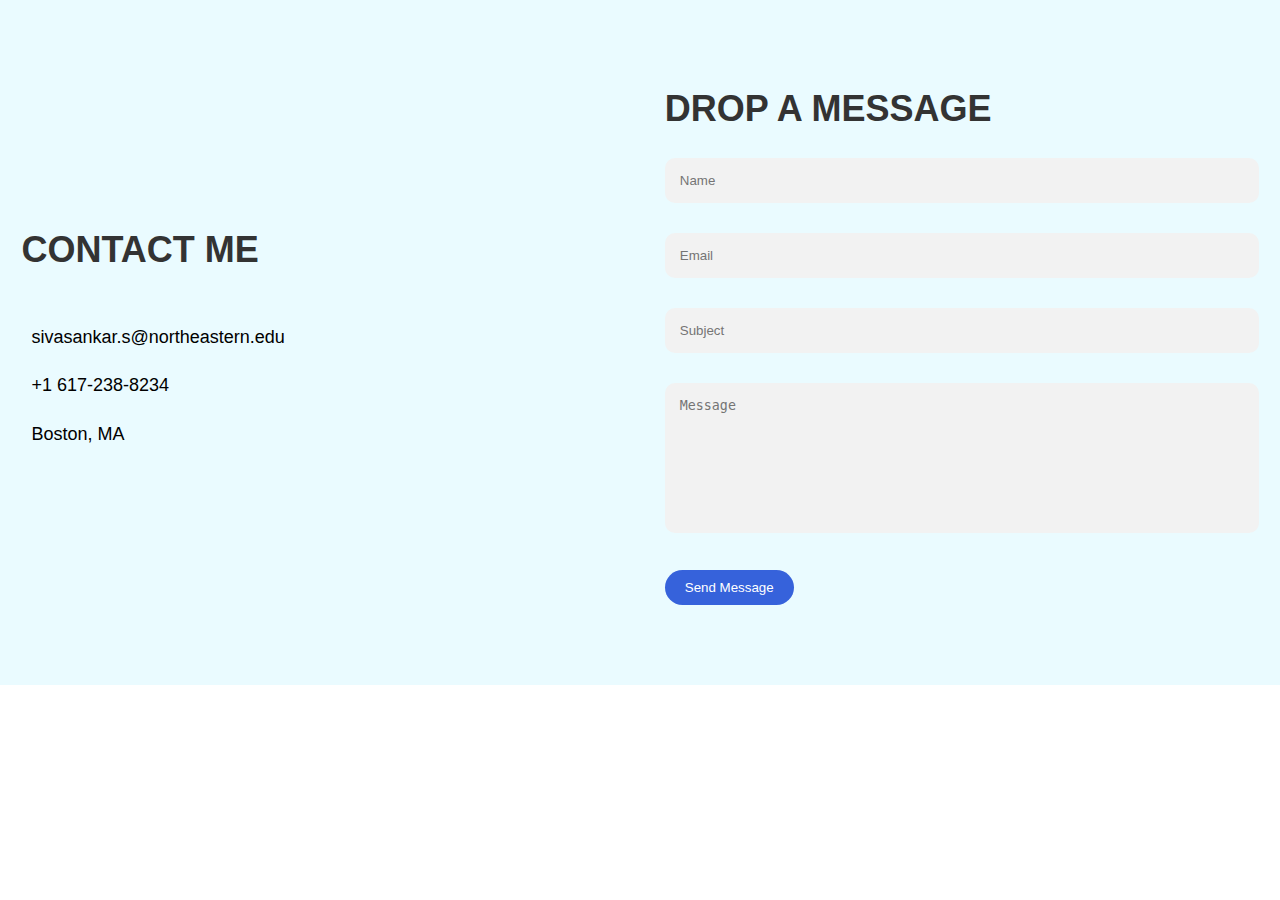
==== contact.html @ 87e983fd "firstcommit" ====
<!DOCTYPE html>
<html lang="en">
<head>
    <meta charset="UTF-8">
    <meta http-equiv="X-UA-Compatible" content="IE=edge">
    <meta name="viewport" content="width=device-width, initial-scale=1.0">
    <link rel="stylesheet" href="css/style.css">
    <link rel="stylesheet" href="https://use.fontawesome.com/releases/v5.15.3/css/all.css" integrity="sha384-HLSCJvyiZ+WBRdiKbOQjs02xvpX9StQ/hCFkLq6RKyUhdwJLsxFvTtsTbsU0SN0u" crossorigin="anonymous">

    <title>Sruthi's Contact</title>
</head>
<body>
    <!-- Contact -->
    <section id="contact">
        <div class="container">
          <div class="row">
            <div class="col-md-6">
              <div class="contact-info">
                <h2>Contact me</h2>
                <ul>
                  <li><i class="fas fa-envelope"></i>sivasankar.s@northeastern.edu</li>
                  <li><i class="fas fa-phone"></i>+1 617-238-8234</li>
                  <!-- <li>
                    <div class="social-icons">
                      <a href="#"><i class="fab fa-twitter"></i></a>
                      <a href="#"><i class="fab fa-facebook-f"></i></a>
                      <a href="#"><i class="fab fa-linkedin-in"></i></a>
                      <a href="#"><i class="fab fa-github"></i></a>
                    </div>
                  </li> -->
                  <li><i class="fas fa-map-marker-alt"></i> Boston, MA </li>
                </ul>
              </div>
            </div>
            <div class="col-md-6">
              <div class="contact-form">
                <h2>Drop a Message</h2>
                <form>
                  <input type="text" placeholder="Name" required>
                  <input type="email" placeholder="Email" required>
                  <input type="text" placeholder="Subject" required>
                  <textarea placeholder="Message" required></textarea>
                  <button type="submit">Send Message</button>
                </form>
              </div>
            </div>
          </div>
        </div>
      </section>
    </body>
    </html>
---- css/style.css ----
.header {
  top: 0;
  left: 0;
  width: 100%;
  background-color: #fff;
  box-shadow: 0px 1px 5px rgba(0, 0, 0, 0.1);
  z-index: 1000;
}

.navbar {
  display: flex;
  justify-content: space-between;
  align-items: center;
  max-width: 1200px;
  margin: 0 auto;
  padding: 1rem;
}

.logo {
  font-size: 2rem;
  font-weight: bold;
  color: #000;
  text-decoration: none;
}

.nav-links {
  display: flex;
  list-style: none;
  margin: 0;
  padding: 0;
}
.nav-links li {
  margin-left: 2rem;
}
.nav-links li a {
  font-size: 1.2rem;
  color: #000;
  text-decoration: none;
  transition: all 0.3s ease;
}
.nav-links li a:hover {
  color: #888;
}

.menu-btn {
  display: none;
  background-color: transparent;
  border: none;
  cursor: pointer;
}
.menu-btn span {
  display: block;
  width: 25px;
  height: 3px;
  margin: 5px;
  background-color: #000;
  transition: all 0.3s ease;
}

@media screen and (max-width: 768px) {
  .nav-links {
    display: none;
    flex-direction: column;
    position: absolute;
    top: 70px;
    left: 0;
    right: 0;
    background-color: #fff;
    padding: 1rem;
    box-shadow: 0px 1px 5px rgba(0, 0, 0, 0.1);
  }
  .nav-links li {
    margin-left: 0;
  }
  .nav-links li a {
    font-size: 1.5rem;
  }
  .menu-btn {
    display: block;
  }
}
.nav-active .nav-links {
  display: flex;
}
.nav-active .menu-btn span:first-child {
  transform: rotate(45deg) translate(5px, 5px);
}
.nav-active .menu-btn span:nth-child(2) {
  opacity: 0;
}
.nav-active .menu-btn span:last-child {
  transform: rotate(-45deg) translate(5px, -5px);
}

.hero {
  background-color: #eafbff;
  padding: 50px 0;
}
.hero img {
  max-width: 100%;
  height: auto;
  display: block;
  border-radius: 50%;
}
.hero h1 {
  font-size: 40px;
  margin: 0;
  margin-bottom: 20px;
}
.hero p {
  font-size: 20px;
  margin: 0;
}
.hero .container {
  max-width: 800px;
  margin: 0 auto;
  text-align: center;
}
.hero .container .row {
  display: flex;
  flex-wrap: wrap;
}
.hero .container .row .col-6 {
  width: 50%;
  padding: 0 20px;
  box-sizing: border-box;
}

.about {
  padding: 50px 0;
  background-color: #fff;
}
.about h2 {
  font-size: 32px;
  margin-bottom: 20px;
}
.about p {
  font-size: 18px;
  line-height: 1.5;
  margin-bottom: 30px;
}
.about .container {
  max-width: 1200px;
  margin: 0 auto;
  text-align: center;
}

#skills {
  background-color: #eafbff;
  padding: 80px 0;
}
#skills .container {
  max-width: 80%;
  margin: 0 auto;
}
#skills .container .section-title {
  text-align: center;
  font-size: 32px;
  font-weight: 700;
  margin-bottom: 40px;
}
#skills .container .tags-group {
  margin-bottom: 40px;
}
#skills .container .tags-group .tag-category {
  text-align: center;
  font-size: 24px;
  font-weight: 700;
  margin-bottom: 20px;
}
#skills .container .tags-group .tags {
  display: flex;
  flex-wrap: wrap;
  justify-content: center;
  align-items: center;
  margin: 0 -10px;
}
#skills .container .tags-group .tags .tag {
  display: inline-block;
  background-color: #d9d9d9;
  color: #333;
  font-size: 16px;
  font-weight: 700;
  padding: 10px 20px;
  margin: 10px;
  border-radius: 4px;
  transition: background-color 0.2s ease-in-out;
}
#skills .container .tags-group .tags .tag:hover {
  background-color: #333;
  color: #fff;
}

.work-experience {
  margin: auto;
  padding: 50px 100px;
  max-width: 1200px;
  background-color: #fff;
}
.work-experience h2 {
  font-size: 32px;
  margin-bottom: 20px;
}
.work-experience .timeline {
  position: relative;
  margin-top: 50px;
  margin-bottom: 20px;
}
.work-experience .timeline:before {
  content: "";
  position: absolute;
  top: 0;
  left: 50%;
  transform: translateX(-50%);
  width: 2px;
  height: 100%;
  background-color: #3e3e3e;
}
.work-experience .timeline-item {
  position: relative;
  margin-bottom: 50px;
}
.work-experience .timeline-item:before {
  content: "";
  position: absolute;
  top: 50%;
  left: -15px;
  transform: translateY(-50%);
  width: 30px;
  height: 30px;
  border-radius: 50%;
  background-color: #3e3e3e;
  z-index: 1;
}
.work-experience .timeline-item .timeline-icon {
  position: absolute;
  top: 50%;
  left: -50px;
  transform: translateY(-50%);
  width: 40px;
  height: 40px;
  text-align: center;
  line-height: 40px;
  border-radius: 50%;
  background-color: #fff;
  border: 2px solid #3e3e3e;
  z-index: 2;
}
.work-experience .timeline-item .timeline-icon i {
  font-size: 18px;
  color: #3e3e3e;
}
.work-experience .timeline-item .timeline-content {
  position: relative;
  padding: 30px;
  margin-left: 60px;
  border-radius: 10px;
  box-shadow: 0 2px 10px rgba(0, 0, 0, 0.2);
  background-color: #f8f8f8;
}
.work-experience .timeline-item .timeline-content h3 {
  justify-content: center;
  font-size: 24px;
  margin-bottom: 10px;
  font-weight: 700;
}
.work-experience .timeline-item .timeline-content h4 {
  font-size: 20px;
  margin-bottom: 10px;
  font-weight: 600;
}
.work-experience .timeline-item .timeline-content .timeline-date {
  display: block;
  margin-bottom: 20px;
  color: #999;
}
.work-experience .timeline-item .timeline-content p {
  font-size: 18px;
  line-height: 1.5;
  margin-bottom: 0;
}
@media (max-width: 767px) {
  .work-experience .timeline:before {
    left: 30px;
    transform: none;
  }
  .work-experience .timeline-item:before {
    left: 0;
    transform: none;
  }
  .work-experience .timeline-item .timeline-icon {
    left: 0;
    transform: none;
  }
  .work-experience .timeline-item .timeline-content {
    margin-left: 0;
  }
}

#introduction {
  background-color: #eafbff;
  padding: 80px 0;
}
#introduction .container {
  max-width: 960px;
  margin: 0 auto;
}
#introduction .container .section-title {
  text-align: center;
  font-size: 32px;
  font-weight: 700;
  margin-bottom: 40px;
}
#introduction .container .row {
  display: flex;
  flex-wrap: wrap;
  align-items: center;
}
#introduction .container .row .col-md-6 {
  width: 50%;
  padding: 0 20px;
  box-sizing: border-box;
}
#introduction .container .row .col-md-6 p {
  font-size: 18px;
  line-height: 1.6;
  margin-bottom: 20px;
}
#introduction .container .row .col-md-6 video {
  width: 100%;
  height: auto;
}

.blog-cards {
  padding: 100px;
  display: flex;
  flex-wrap: wrap;
  justify-content: space-between;
}
.blog-cards .blog-card {
  width: 20%;
  padding: 20px;
  margin-bottom: 20px;
  border-radius: 20px;
  box-shadow: 0 2px 10px rgba(0, 0, 0, 0.2);
}
.blog-cards .blog-card img {
  width: 100%;
  height: auto;
  margin-bottom: 20px;
  border-radius: 10px;
}
.blog-cards .blog-card .blog-card-content h3 {
  font-size: 1.5rem;
  margin-bottom: 10px;
}
.blog-cards .blog-card .blog-card-content p {
  margin-bottom: 10px;
}
.blog-cards .blog-card .blog-card-content .read-more-btn {
  display: inline-block;
  padding: 8px 16px;
  background-color: #4099c2;
  color: #fff;
  text-decoration: none;
  border-radius: 4px;
  transition: all 0.3s ease;
}
.blog-cards .blog-card .blog-card-content .read-more-btn:hover {
  background-color: #fff;
  color: #000;
}
@media only screen and (max-width: 768px) {
  .blog-cards .blog-card {
    width: 100%;
  }
}
@media only screen and (min-width: 768px) and (max-width: 1024px) {
  .blog-cards .blog-card {
    width: calc(50% - 20px);
  }
}

.footer {
  background-color: #1a1a1a;
  color: #fff;
  padding: 10px;
  display: flex;
  justify-content: space-between;
  align-items: center;
}
.footer .footer__copyright {
  font-size: 12px;
  margin-right: auto;
}
.footer .footer__social {
  font-size: 16px;
}
.footer .footer__social a {
  color: #fff;
  margin-right: 10px;
}
.footer .footer__social a:last-child {
  margin-right: 0;
}
.footer .footer__social a:hover {
  color: #ccc;
}
.footer .footer__social i {
  display: inline-block;
  font-size: inherit;
  font-style: normal;
  font-weight: normal;
  line-height: 1;
  text-decoration: none;
  text-rendering: auto;
  -webkit-font-smoothing: antialiased;
}

#contact {
  background-color: #eafbff;
  padding: 80px 0;
}
#contact .container {
  display: flex;
  justify-content: center;
  align-items: center;
}
#contact h2 {
  font-size: 36px;
  font-weight: 700;
  margin-bottom: 40px;
  text-transform: uppercase;
  color: #333;
}
#contact .row {
  display: flex;
  justify-content: space-between;
  align-items: center;
}
#contact .row .col-md-6 {
  width: 48%;
}
#contact .row .contact-info ul {
  list-style: none;
  margin: 0;
  padding: 0;
}
#contact .row .contact-info ul li {
  font-size: 18px;
  font-weight: 400;
  margin-bottom: 10px;
}
#contact .row .contact-info ul li i {
  margin-right: 10px;
  font-size: 24px;
  color: #333;
  vertical-align: middle;
}
#contact .row .contact-info ul .social-icons a {
  display: inline-block;
  margin-right: 10px;
  color: #333;
  font-size: 24px;
  transition: all 0.3s ease-in-out;
}
#contact .row .contact-info ul .social-icons a:hover {
  color: #e74c3c;
}
#contact .row .contact-form {
  flex-basis: 45%;
}
#contact .row .contact-form h2 {
  font-size: 36px;
  margin-bottom: 20px;
}
#contact .row .contact-form form input,
#contact .row .contact-form form textarea {
  width: 100%;
  padding: 15px;
  margin-bottom: 30px;
  border: none;
  border-radius: 10px;
  background-color: #f2f2f2;
  color: #333;
}
#contact .row .contact-form form input:focus,
#contact .row .contact-form form textarea:focus {
  outline: none;
  box-shadow: 0 0 5px rgba(0, 0, 0, 0.3);
}
#contact .row .contact-form form textarea {
  height: 150px;
  resize: none;
}
#contact .row .contact-form form button[type=submit] {
  background-color: #3662db;
  padding: 10px 20px;
  color: #fff;
  border: none;
  border-radius: 50px;
  cursor: pointer;
  transition: all 0.3s ease-in-out;
}
#contact .row .contact-form form button[type=submit]:hover {
  background-color: #333;
}
@media screen and (max-width: 992px) {
  #contact .contact-info {
    flex-basis: 100%;
    margin-bottom: 50px;
    text-align: center;
  }
  #contact .contact-form {
    flex-basis: 100%;
  }
}
@media screen and (max-width: 768px) {
  #contact {
    padding: 40px 0;
  }
  #contact .contact-info {
    margin-bottom: 30px;
  }
  #contact .contact-info h3 {
    font-size: 20px;
  }
  #contact .contact-info p {
    font-size: 14px;
  }
  #contact .contact-form {
    margin-bottom: 20px;
  }
  #contact .contact-form form input,
  #contact .contact-form form textarea {
    font-size: 14px;
  }
  #contact .contact-form form input[type=submit] {
    padding: 8px 20px;
  }
  #contact .contact-form form textarea {
    height: 150px;
  }
}
@media screen and (max-width: 576px) {
  #contact .contact-info h3 {
    font-size: 18px;
  }
  #contact .contact-info p {
    font-size: 12px;
  }
  #contact .contact-form form input,
  #contact .contact-form form textarea {
    font-size: 12px;
  }
  #contact .contact-form form input[type=submit] {
    padding: 8px 12px;
  }
  #contact .contact-form form textarea {
    height: 120px;
  }
}

* {
  box-sizing: border-box;
  margin: 0;
  padding: 0;
}

body {
  background-color: white;
  font-family: Arial, Helvetica, sans-serif;
  line-height: 1.6;
}/*# sourceMappingURL=style.css.map */
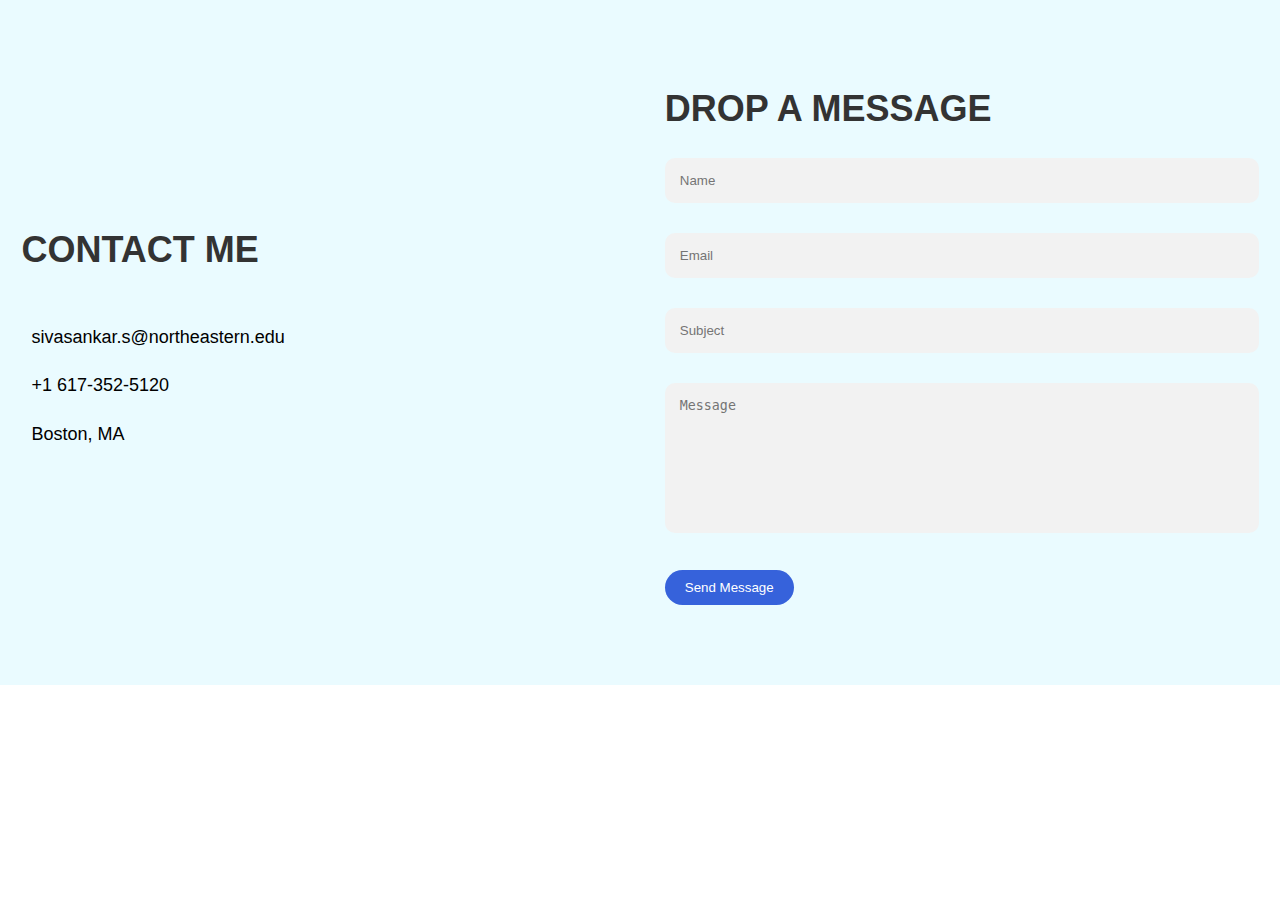
==== commit 1007814c: "updated skills" ====
--- a/contact.html
+++ b/contact.html
@@ -19,7 +19,7 @@
                 <h2>Contact me</h2>
                 <ul>
                   <li><i class="fas fa-envelope"></i>sivasankar.s@northeastern.edu</li>
-                  <li><i class="fas fa-phone"></i>+1 617-238-8234</li>
+                  <li><i class="fas fa-phone"></i>+1 617-352-5120</li>
                   <!-- <li>
                     <div class="social-icons">
                       <a href="#"><i class="fab fa-twitter"></i></a>
--- a/css/style.css
+++ b/css/style.css
@@ -98,7 +98,8 @@
 }
 .hero img {
   max-width: 100%;
-  height: auto;
+  height: 200px;
+  width: 200px;
   display: block;
   border-radius: 50%;
 }
@@ -177,7 +178,7 @@
 }
 #skills .container .tags-group .tags .tag {
   display: inline-block;
-  background-color: #d9d9d9;
+  background-color: white;
   color: #333;
   font-size: 16px;
   font-weight: 700;
@@ -189,6 +190,11 @@
 #skills .container .tags-group .tags .tag:hover {
   background-color: #333;
   color: #fff;
+}
+
+:root {
+  --main-color: #3e3e3e;
+  --bg-color: #f8f8f8;
 }
 
 .work-experience {
@@ -214,7 +220,7 @@
   transform: translateX(-50%);
   width: 2px;
   height: 100%;
-  background-color: #3e3e3e;
+  background-color: var(--main-color);
 }
 .work-experience .timeline-item {
   position: relative;
@@ -229,7 +235,7 @@
   width: 30px;
   height: 30px;
   border-radius: 50%;
-  background-color: #3e3e3e;
+  background-color: var(--main-color);
   z-index: 1;
 }
 .work-experience .timeline-item .timeline-icon {
@@ -243,12 +249,12 @@
   line-height: 40px;
   border-radius: 50%;
   background-color: #fff;
-  border: 2px solid #3e3e3e;
+  border: 2px solid var(--main-color);
   z-index: 2;
 }
 .work-experience .timeline-item .timeline-icon i {
   font-size: 18px;
-  color: #3e3e3e;
+  color: var(--main-color);
 }
 .work-experience .timeline-item .timeline-content {
   position: relative;
@@ -256,7 +262,7 @@
   margin-left: 60px;
   border-radius: 10px;
   box-shadow: 0 2px 10px rgba(0, 0, 0, 0.2);
-  background-color: #f8f8f8;
+  background-color: var(--bg-color);
 }
 .work-experience .timeline-item .timeline-content h3 {
   justify-content: center;
@@ -474,26 +480,24 @@
   font-size: 36px;
   margin-bottom: 20px;
 }
-#contact .row .contact-form form input,
-#contact .row .contact-form form textarea {
+#contact .row .contact-form form textarea, #contact .row .contact-form form input {
+  background-color: #f2f2f2;
+  color: #333;
   width: 100%;
   padding: 15px;
   margin-bottom: 30px;
   border: none;
   border-radius: 10px;
-  background-color: #f2f2f2;
-  color: #333;
-}
-#contact .row .contact-form form input:focus,
-#contact .row .contact-form form textarea:focus {
+}
+#contact .row .contact-form form textarea:focus, #contact .row .contact-form form input:focus {
   outline: none;
   box-shadow: 0 0 5px rgba(0, 0, 0, 0.3);
 }
-#contact .row .contact-form form textarea {
+#contact .row .contact-form textarea {
   height: 150px;
   resize: none;
 }
-#contact .row .contact-form form button[type=submit] {
+#contact .row .contact-form button[type=submit] {
   background-color: #3662db;
   padding: 10px 20px;
   color: #fff;
@@ -502,63 +506,81 @@
   cursor: pointer;
   transition: all 0.3s ease-in-out;
 }
-#contact .row .contact-form form button[type=submit]:hover {
+#contact .row .contact-form button[type=submit]:hover {
   background-color: #333;
 }
+
 @media screen and (max-width: 992px) {
-  #contact .contact-info {
+  .contact-info {
     flex-basis: 100%;
     margin-bottom: 50px;
     text-align: center;
   }
-  #contact .contact-form {
+  .contact-form {
     flex-basis: 100%;
   }
 }
 @media screen and (max-width: 768px) {
-  #contact {
+  .container {
     padding: 40px 0;
   }
-  #contact .contact-info {
+  .contact-info {
     margin-bottom: 30px;
   }
-  #contact .contact-info h3 {
+  .contact-info h3 {
     font-size: 20px;
   }
-  #contact .contact-info p {
+  .contact-info p {
     font-size: 14px;
   }
-  #contact .contact-form {
+  .contact-form {
     margin-bottom: 20px;
   }
-  #contact .contact-form form input,
-  #contact .contact-form form textarea {
+  .contact-form form input,
+  .contact-form form textarea {
     font-size: 14px;
   }
-  #contact .contact-form form input[type=submit] {
+  .contact-form form input[type=submit] {
     padding: 8px 20px;
   }
-  #contact .contact-form form textarea {
+  .contact-form form textarea {
     height: 150px;
   }
 }
 @media screen and (max-width: 576px) {
-  #contact .contact-info h3 {
+  .contact-info h3 {
     font-size: 18px;
   }
-  #contact .contact-info p {
+  .contact-info p {
     font-size: 12px;
   }
-  #contact .contact-form form input,
-  #contact .contact-form form textarea {
+  .contact-form form input,
+  .contact-form form textarea {
     font-size: 12px;
   }
-  #contact .contact-form form input[type=submit] {
+  .contact-form form input[type=submit] {
     padding: 8px 12px;
   }
-  #contact .contact-form form textarea {
+  .contact-form form textarea {
     height: 120px;
   }
+}
+.portcss {
+  background-color: #eafbff;
+  margin: 0;
+  padding: 0;
+  display: flex;
+  justify-content: center;
+  align-items: center;
+  height: 100vh;
+}
+
+.projects {
+  background-color: white;
+  border-radius: 10px;
+  padding: 20px;
+  text-align: center;
+  box-shadow: 0 0 10px rgba(0, 0, 0, 0.2);
 }
 
 * {
@@ -571,4 +593,6 @@
   background-color: white;
   font-family: Arial, Helvetica, sans-serif;
   line-height: 1.6;
-}/*# sourceMappingURL=style.css.map */+}
+
+/*# sourceMappingURL=style.css.map */
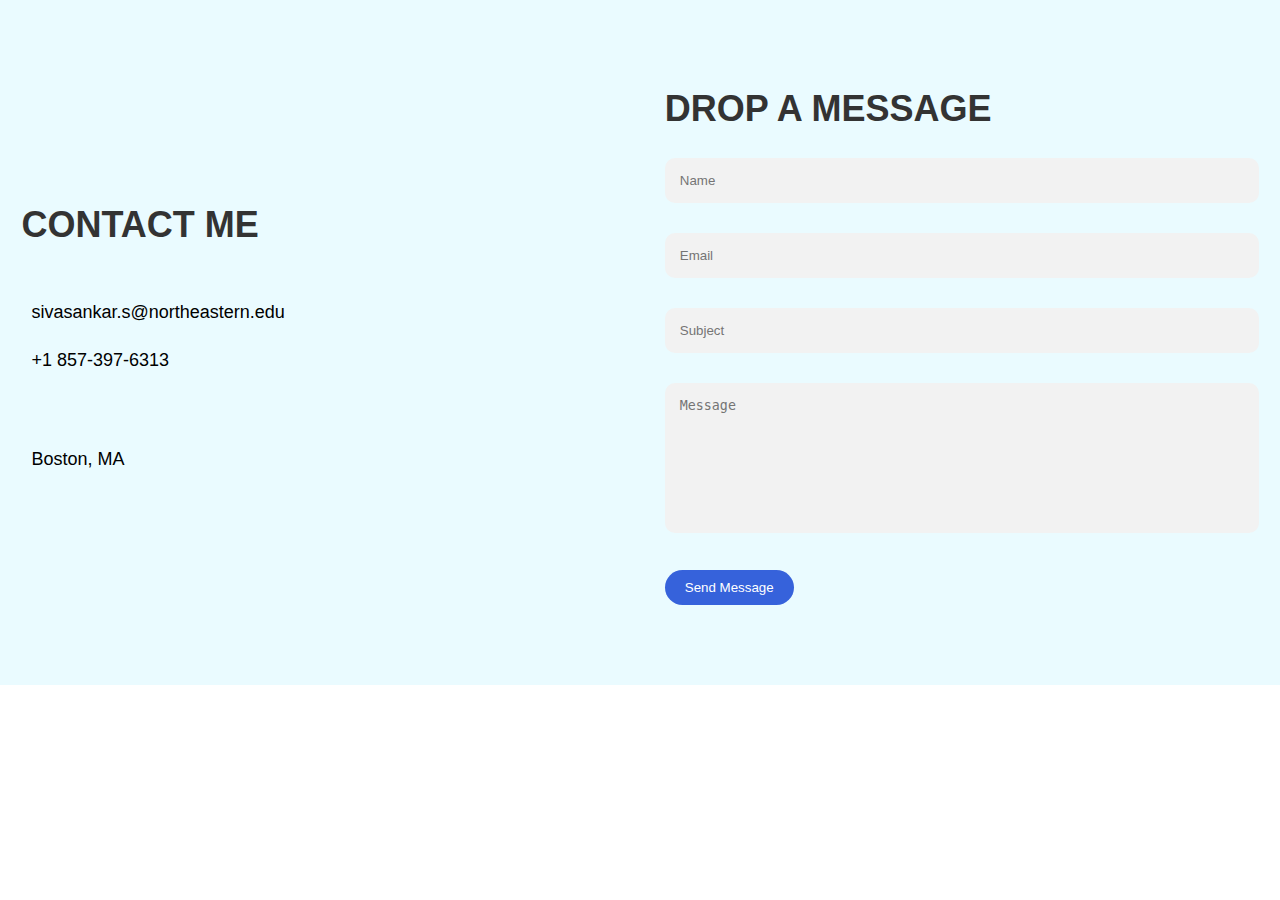
==== commit bdf4c283: "Update contact.html" ====
--- a/contact.html
+++ b/contact.html
@@ -19,15 +19,15 @@
                 <h2>Contact me</h2>
                 <ul>
                   <li><i class="fas fa-envelope"></i>sivasankar.s@northeastern.edu</li>
-                  <li><i class="fas fa-phone"></i>+1 617-352-5120</li>
-                  <!-- <li>
+                  <li><i class="fas fa-phone"></i>+1 857-397-6313</li>
+                  <li>
                     <div class="social-icons">
-                      <a href="#"><i class="fab fa-twitter"></i></a>
-                      <a href="#"><i class="fab fa-facebook-f"></i></a>
-                      <a href="#"><i class="fab fa-linkedin-in"></i></a>
-                      <a href="#"><i class="fab fa-github"></i></a>
+<!--                       <a href="#"><i class="fab fa-twitter"></i></a> -->
+                      <a href="https://www.linkedin.com/in/sruthi-sivasankar"><i class="fab fa-linkedin-in"></i></a>
+                      <a href="https://github.com/SruthiSivasankar"><i class="fab fa-github"></i></a>
+                      <a href="https://www.facebook.com/share/EmX8JJtTBx4BHgoS/?mibextid=LQQJ4d"><i class="fab fa-facebook-f"></i></a>
                     </div>
-                  </li> -->
+                  </li>
                   <li><i class="fas fa-map-marker-alt"></i> Boston, MA </li>
                 </ul>
               </div>
@@ -48,4 +48,4 @@
         </div>
       </section>
     </body>
-    </html>+    </html>
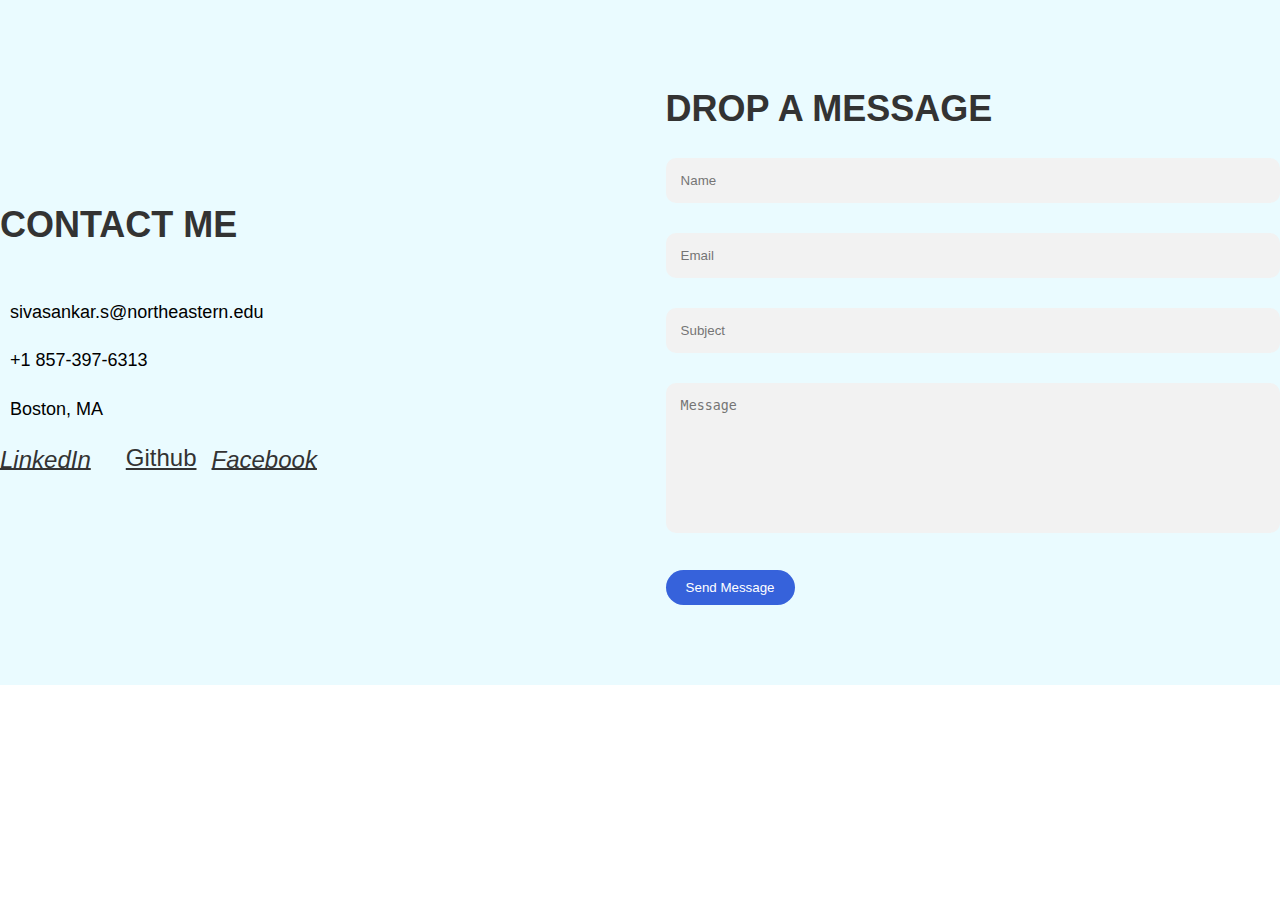
==== commit 8c08e1e0: "Update contact.html" ====
--- a/contact.html
+++ b/contact.html
@@ -20,15 +20,15 @@
                 <ul>
                   <li><i class="fas fa-envelope"></i>sivasankar.s@northeastern.edu</li>
                   <li><i class="fas fa-phone"></i>+1 857-397-6313</li>
+                  <li><i class="fas fa-map-marker-alt"></i> Boston, MA </li>
                   <li>
                     <div class="social-icons">
 <!--                       <a href="#"><i class="fab fa-twitter"></i></a> -->
-                      <a href="https://www.linkedin.com/in/sruthi-sivasankar"><i class="fab fa-linkedin-in"></i></a>
-                      <a href="https://github.com/SruthiSivasankar"><i class="fab fa-github"></i></a>
-                      <a href="https://www.facebook.com/share/EmX8JJtTBx4BHgoS/?mibextid=LQQJ4d"><i class="fab fa-facebook-f"></i></a>
+                      <a href="https://www.linkedin.com/in/sruthi-sivasankar"><i class="fab fa-linkedin-in">LinkedIn</i></a>
+                      <a href="https://github.com/SruthiSivasankar"><i class="fab fa-github"></i>Github</a>
+                      <a href="https://www.facebook.com/share/EmX8JJtTBx4BHgoS/?mibextid=LQQJ4d"><i class="fab fa-facebook-f">Facebook</i></a>
                     </div>
                   </li>
-                  <li><i class="fas fa-map-marker-alt"></i> Boston, MA </li>
                 </ul>
               </div>
             </div>
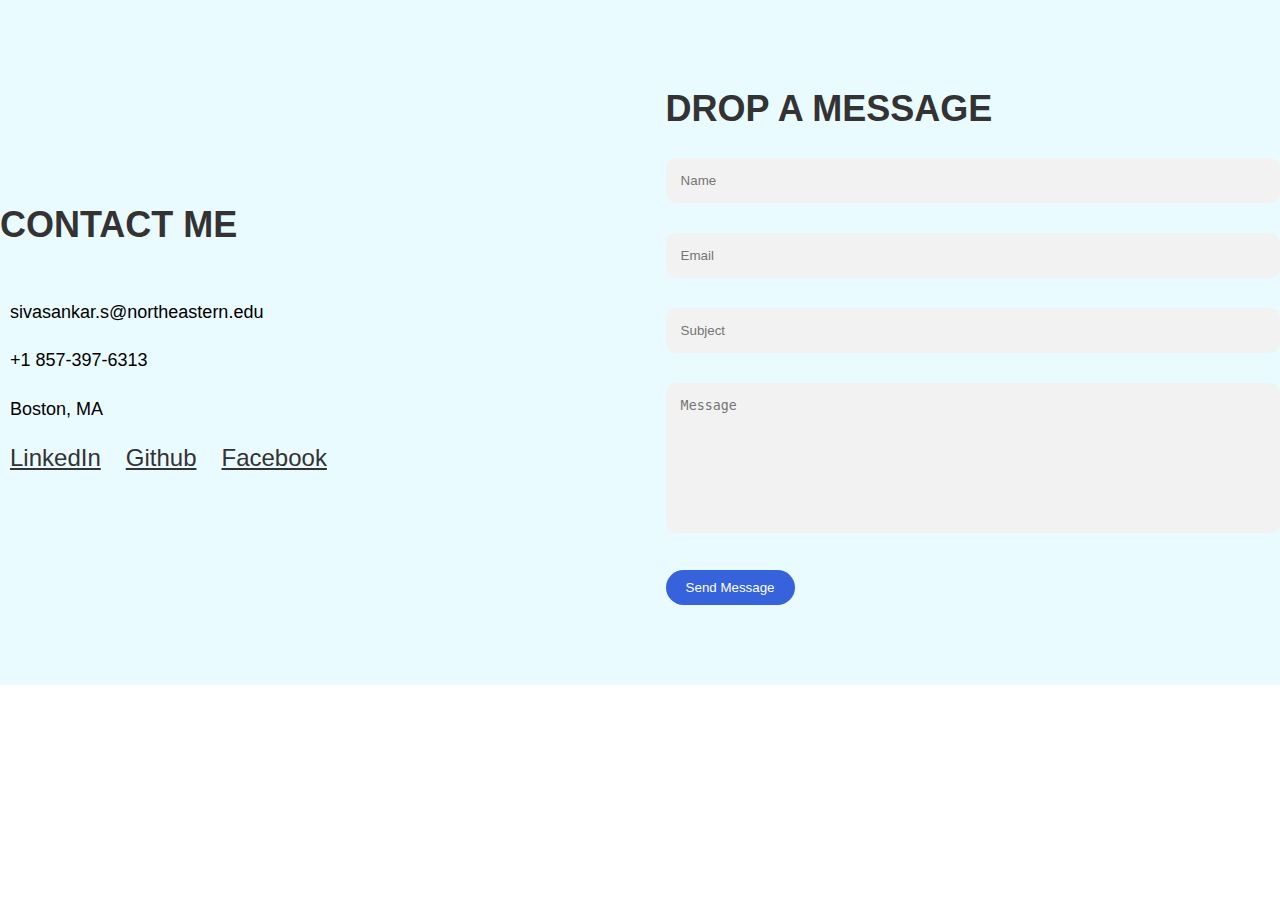
==== commit 1fa07a3b: "Update contact.html" ====
--- a/contact.html
+++ b/contact.html
@@ -24,9 +24,9 @@
                   <li>
                     <div class="social-icons">
 <!--                       <a href="#"><i class="fab fa-twitter"></i></a> -->
-                      <a href="https://www.linkedin.com/in/sruthi-sivasankar"><i class="fab fa-linkedin-in">LinkedIn</i></a>
+                      <a href="https://www.linkedin.com/in/sruthi-sivasankar"><i class="fab fa-linkedin-in"></i>LinkedIn</a>
                       <a href="https://github.com/SruthiSivasankar"><i class="fab fa-github"></i>Github</a>
-                      <a href="https://www.facebook.com/share/EmX8JJtTBx4BHgoS/?mibextid=LQQJ4d"><i class="fab fa-facebook-f">Facebook</i></a>
+                      <a href="https://www.facebook.com/share/EmX8JJtTBx4BHgoS/?mibextid=LQQJ4d"><i class="fab fa-facebook-f"></i>Facebook</a>
                     </div>
                   </li>
                 </ul>
